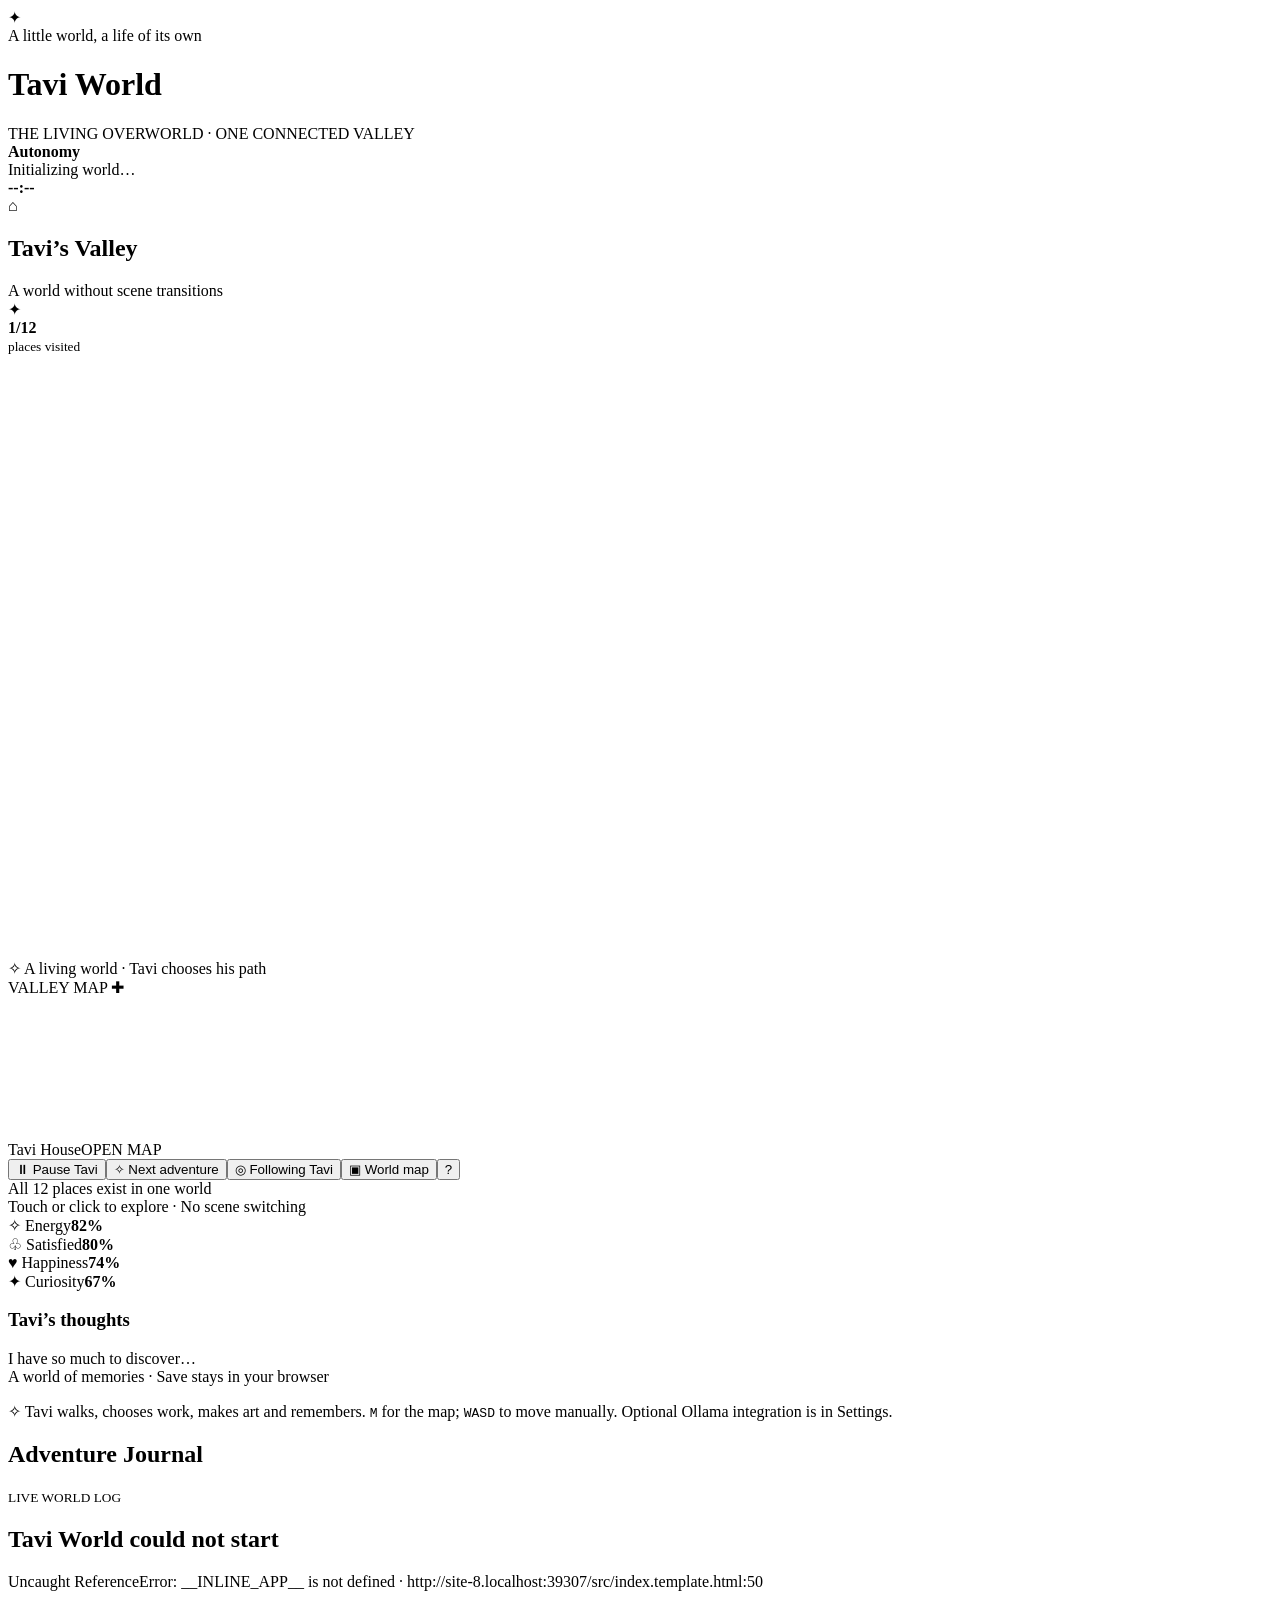
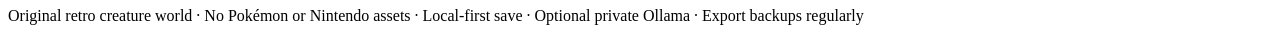
==== src/index.template.html @ 768fdfad "Add Tavi World continuous-overworld src/index.template.html" ====
<!doctype html>
<html lang="en"><head>
<meta charset="utf-8"><meta name="viewport" content="width=device-width, initial-scale=1, viewport-fit=cover">
<meta name="theme-color" content="#102c30"><meta name="description" content="Tavi World: an original, local-first autonomous pixel-art living overworld.">
<title>Tavi World — The Living Overworld</title>
<style>__INLINE_STYLES__</style>
</head><body>
<header>
  <div class="brand"><div class="brand-icon" aria-hidden="true">✦</div><div><div class="eyebrow">A little world, a life of its own</div><h1>Tavi <span>World</span></h1><div class="subtitle">THE LIVING OVERWORLD · ONE CONNECTED VALLEY</div></div></div>
  <div class="top-info"><div class="chip"><span class="dot"></span><span><strong>Autonomy</strong><br><span id="statusText">Initializing world…</span></span></div><div class="chip"><strong id="clock">--:--</strong></div></div>
</header>
<main class="page">
 <section>
  <div class="panel play-panel">
   <div class="game-top"><div class="region-row"><div class="region-marker" aria-hidden="true">⌂</div><div><h2 id="areaTitle">Tavi’s Valley</h2><div id="areaDesc">A world without scene transitions</div></div></div><div class="chip"><span>✦</span><div><strong id="exploredCount">1/12</strong><br><small>places visited</small></div></div></div>
   <div class="world-stage">
    <canvas id="game" class="game-canvas" width="960" height="600" aria-label="Continuous pixel art overworld, click or tap to explore"></canvas>
    <div class="location-badge">✧ A living world · Tavi chooses his path</div>
    <div class="mini-map" role="button" tabindex="0" title="Open full overworld map"><div class="mini-map-caption">VALLEY MAP <span>✚</span></div><canvas id="minimap" width="178" height="136" aria-label="Minimap"></canvas><div class="mini-map-caption" style="margin-top:4px;margin-bottom:0"><span id="miniLabel">Tavi House</span><span>OPEN MAP</span></div></div>
    <aside id="helpPanel" class="help-panel" hidden><h3>Explore the living valley</h3><p>Click or tap a landmark to suggest a visit. Tap open ground to guide Tavi along the paths.</p><p><kbd>W A S D</kbd> or <kbd>← ↑ → ↓</kbd> briefly take manual control. Tavi resumes thinking when you stop.</p><p><kbd>M</kbd> shows the full map. Use ◎ Follow to switch between a following camera and a draggable view.</p><p>Tavi has his own needs, growing interests, goals and memories. His choices continue while the game is open.</p></aside>
   </div>
   <div class="game-bottom"><div class="control-group"><button id="pause" title="Pause or resume Tavi's independent actions">⏸ Pause Tavi</button><button id="visitNext" title="Ask Tavi to choose another goal">✧ Next adventure</button><button id="follow" title="Follow Tavi or drag the world map">◎ Following Tavi</button><button id="mapButton">▣ World map</button><button id="help" class="secondary" title="Controls and help">?</button></div><div class="world-hint">All 12 places exist in one world<br>Touch or click to explore · No scene switching</div></div>
   <div class="meter-row">
    <div class="stat"><div class="stat-head"><span>✧ Energy</span><strong id="value-energy">82%</strong></div><div class="stat-track"><b id="meter-energy" style="width:82%"></b></div></div>
    <div class="stat"><div class="stat-head"><span>♧ Satisfied</span><strong id="value-hunger">80%</strong></div><div class="stat-track"><b id="meter-hunger" style="width:80%"></b></div></div>
    <div class="stat"><div class="stat-head"><span>♥ Happiness</span><strong id="value-happiness">74%</strong></div><div class="stat-track"><b id="meter-happiness" style="width:74%"></b></div></div>
    <div class="stat"><div class="stat-head"><span>✦ Curiosity</span><strong id="value-curiosity">67%</strong></div><div class="stat-track"><b id="meter-curiosity" style="width:67%"></b></div></div>
   </div>
  </div>
  <div class="panel living-card"><div><h3>Tavi’s thoughts</h3><div id="thought">I have so much to discover…</div><div id="welcome"></div><div class="small-note"><span id="journalCount">A world of memories</span> · Save stays in your browser</div></div></div>
  <p class="tip">✧ Tavi walks, chooses work, makes art and remembers. <kbd>M</kbd> for the map; <kbd>WASD</kbd> to move manually. Optional Ollama integration is in Settings.</p>
 </section>
 <aside class="panel side-panel"><div class="side-heading"><h2>Adventure Journal</h2><small>LIVE WORLD LOG</small></div><div id="tabs" class="tabs" role="tablist" aria-label="Tavi World sections"></div><section id="sidebarContent" aria-live="polite"></section></aside>
</main>
<div class="map-overlay" id="mapOverlay" hidden role="dialog" aria-modal="true" aria-label="The full overworld map"><div class="map-inner"><div class="map-head"><div><div class="eyebrow">One valley · 12 destinations</div><h2>The Living Overworld</h2></div><button id="closeMap">✕ Close</button></div><canvas id="bigMapCanvas" width="712" height="544" aria-label="Full connected Tavi World map"></canvas><div class="map-legend"><span><i class="home"></i> Village / landmarks</span><span><i class="forests"></i> Wild places</span><span><i class="shore"></i> Shoreline</span></div><p class="map-hint">Tap near a landmark to suggest Tavi visit it. This does not load another scene; he'll find his way across the overworld.</p></div></div>
<div id="toast" role="status" aria-live="polite"></div>
<div id="startupSplash"><div class="loading-star">✦</div><h2>Growing Tavi’s world…</h2><p>Preparing the connected valley, Tavi’s memories, and his next adventure.</p></div>
<footer>Original retro creature world · No Pokémon or Nintendo assets · Local-first save · Optional private Ollama · Export backups regularly</footer>
<script>window.TaviSprite={image:new Image()};window.TaviSprite.image.src='__SPRITE_DATA__';</script>
<script>
window.addEventListener('error',function(e){
 if(document.documentElement.dataset.taviReady==='1')return;
 const splash=document.getElementById('startupSplash');
 if(splash){splash.hidden=false;splash.innerHTML='';const h=document.createElement('h2');h.textContent='Tavi World could not start';const p=document.createElement('p');p.textContent=(e&&e.message||'An unknown loading problem occurred')+' · '+(e&&e.filename||'inline script')+':'+(e&&e.lineno||'?');splash.append(h,p);}
});
window.addEventListener('unhandledrejection',function(e){if(document.documentElement.dataset.taviReady==='1')return;const splash=document.getElementById('startupSplash');if(splash){splash.hidden=false;splash.textContent='A startup error occurred: '+String(e.reason?.message||e.reason)}});
</script>
<script>__INLINE_WORLD__</script>
<script>__INLINE_VISUALS__</script>
<script>__INLINE_APP__</script>
</body></html>
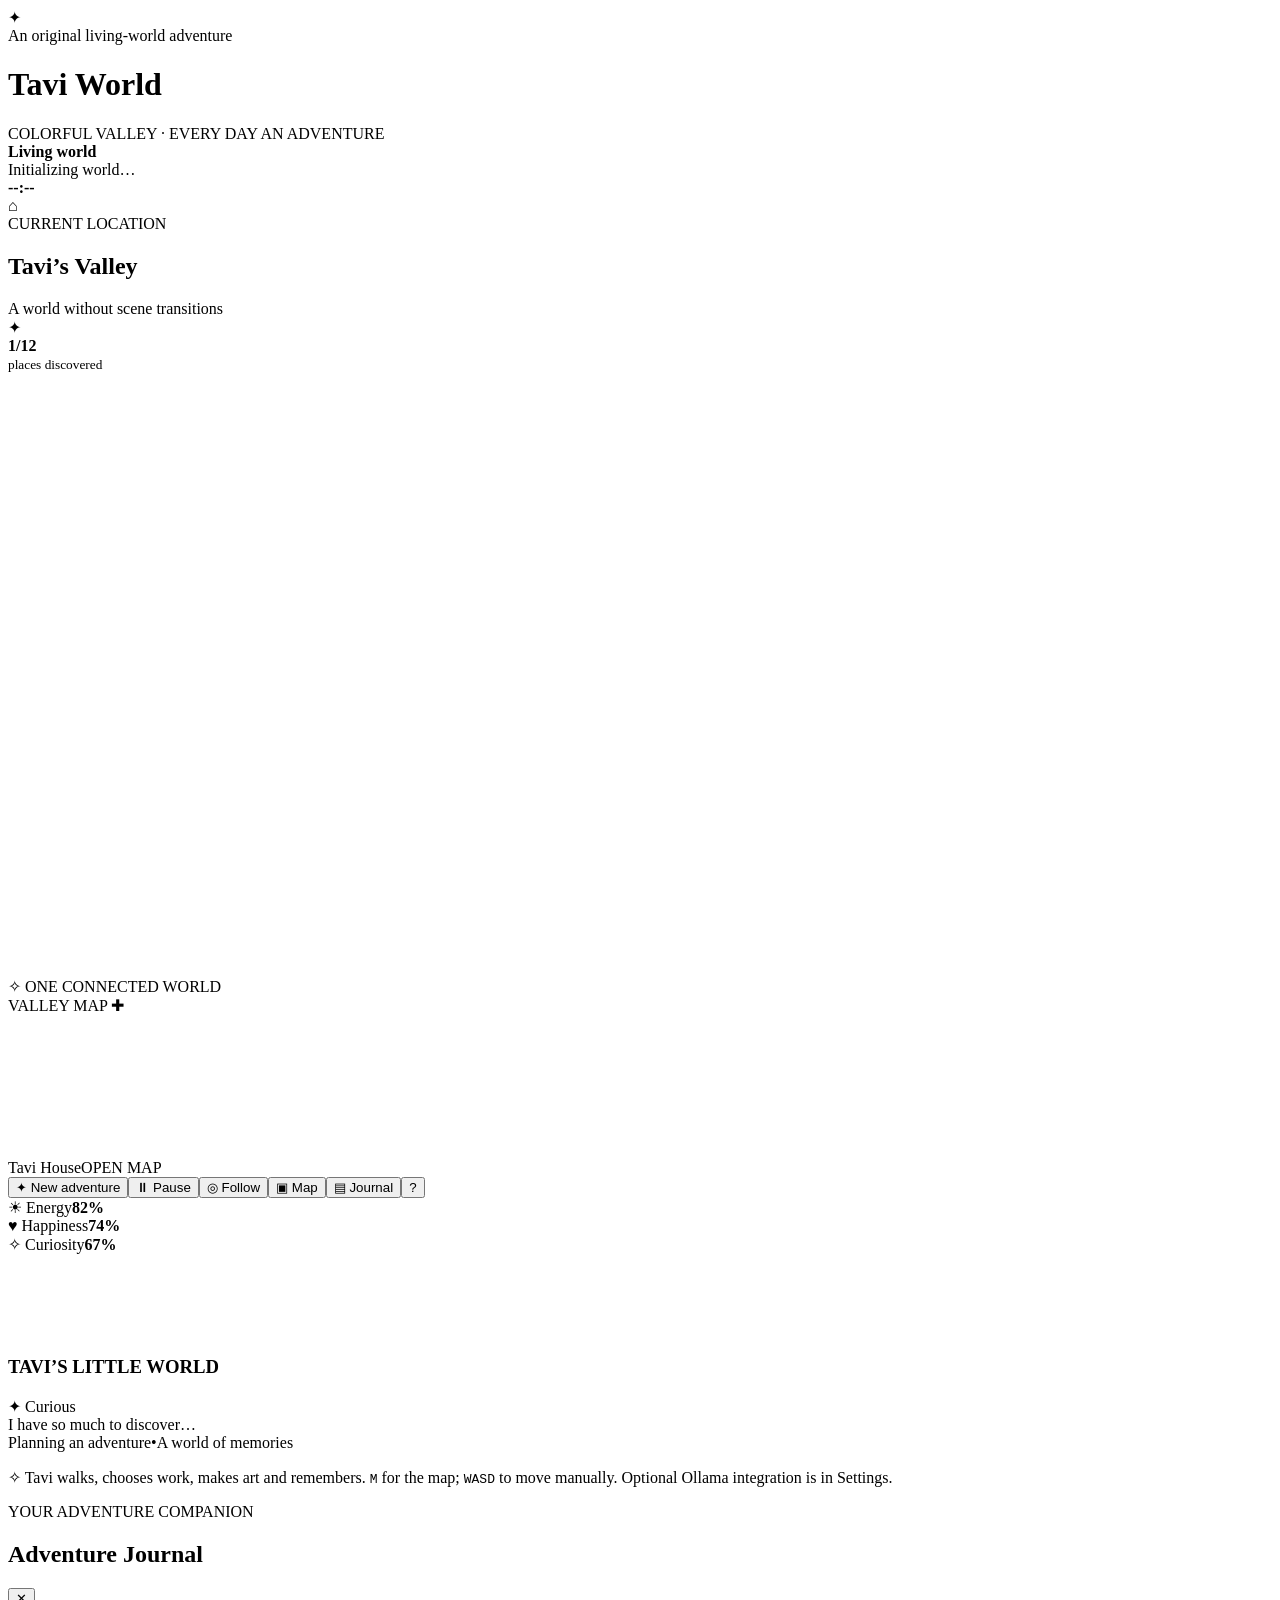
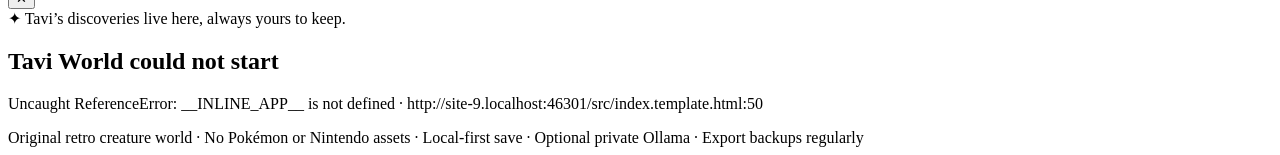
==== commit a9c8c564: "Refresh Colorful Valley UI / palette: src/index.template.html" ====
--- a/src/index.template.html
+++ b/src/index.template.html
@@ -1,37 +1,37 @@
 <!doctype html>
 <html lang="en"><head>
 <meta charset="utf-8"><meta name="viewport" content="width=device-width, initial-scale=1, viewport-fit=cover">
-<meta name="theme-color" content="#102c30"><meta name="description" content="Tavi World: an original, local-first autonomous pixel-art living overworld.">
-<title>Tavi World — The Living Overworld</title>
+<meta name="theme-color" content="#122f42"><meta name="description" content="Tavi World: an original, local-first autonomous pixel-art living overworld.">
+<title>Tavi World — Colorful Valley</title>
 <style>__INLINE_STYLES__</style>
 </head><body>
 <header>
-  <div class="brand"><div class="brand-icon" aria-hidden="true">✦</div><div><div class="eyebrow">A little world, a life of its own</div><h1>Tavi <span>World</span></h1><div class="subtitle">THE LIVING OVERWORLD · ONE CONNECTED VALLEY</div></div></div>
-  <div class="top-info"><div class="chip"><span class="dot"></span><span><strong>Autonomy</strong><br><span id="statusText">Initializing world…</span></span></div><div class="chip"><strong id="clock">--:--</strong></div></div>
+  <div class="brand"><div class="brand-icon" aria-hidden="true">✦</div><div><div class="eyebrow">An original living-world adventure</div><h1>Tavi <span>World</span></h1><div class="subtitle">COLORFUL VALLEY · EVERY DAY AN ADVENTURE</div></div></div>
+  <div class="top-info"><div class="chip chip-status"><span class="dot"></span><span><strong>Living world</strong><br><span id="statusText">Initializing world…</span></span></div><div class="chip"><strong id="clock">--:--</strong></div></div>
 </header>
 <main class="page">
  <section>
   <div class="panel play-panel">
-   <div class="game-top"><div class="region-row"><div class="region-marker" aria-hidden="true">⌂</div><div><h2 id="areaTitle">Tavi’s Valley</h2><div id="areaDesc">A world without scene transitions</div></div></div><div class="chip"><span>✦</span><div><strong id="exploredCount">1/12</strong><br><small>places visited</small></div></div></div>
+   <div class="game-top"><div class="region-row"><div class="region-marker" aria-hidden="true">⌂</div><div><div class="location-overline">CURRENT LOCATION</div><h2 id="areaTitle">Tavi’s Valley</h2><div id="areaDesc">A world without scene transitions</div></div></div><div class="chip visited-chip"><span>✦</span><div><strong id="exploredCount">1/12</strong><br><small>places discovered</small></div></div></div>
    <div class="world-stage">
     <canvas id="game" class="game-canvas" width="960" height="600" aria-label="Continuous pixel art overworld, click or tap to explore"></canvas>
-    <div class="location-badge">✧ A living world · Tavi chooses his path</div>
+    <div class="location-badge">✧ ONE CONNECTED WORLD</div>
     <div class="mini-map" role="button" tabindex="0" title="Open full overworld map"><div class="mini-map-caption">VALLEY MAP <span>✚</span></div><canvas id="minimap" width="178" height="136" aria-label="Minimap"></canvas><div class="mini-map-caption" style="margin-top:4px;margin-bottom:0"><span id="miniLabel">Tavi House</span><span>OPEN MAP</span></div></div>
-    <aside id="helpPanel" class="help-panel" hidden><h3>Explore the living valley</h3><p>Click or tap a landmark to suggest a visit. Tap open ground to guide Tavi along the paths.</p><p><kbd>W A S D</kbd> or <kbd>← ↑ → ↓</kbd> briefly take manual control. Tavi resumes thinking when you stop.</p><p><kbd>M</kbd> shows the full map. Use ◎ Follow to switch between a following camera and a draggable view.</p><p>Tavi has his own needs, growing interests, goals and memories. His choices continue while the game is open.</p></aside>
+    <aside id="helpPanel" class="help-panel" hidden><h3>Explore the living valley</h3><p>Click or tap a landmark to suggest a visit. Tap open ground to guide Tavi along the paths.</p><p><kbd>W A S D</kbd> or <kbd>← ↑ → ↓</kbd> briefly take manual control. Tavi resumes thinking when you stop.</p><p><kbd>M</kbd> shows the full map. Use ◎ Follow to switch between a following camera and a draggable view.</p><p>Tavi rests when tired, follows his curiosity, forms memories and makes art. He can enjoy meals, but he doesn’t need food to survive.</p><p>Open the Journal for goals, questions, memories, settings and save backups.</p></aside>
    </div>
-   <div class="game-bottom"><div class="control-group"><button id="pause" title="Pause or resume Tavi's independent actions">⏸ Pause Tavi</button><button id="visitNext" title="Ask Tavi to choose another goal">✧ Next adventure</button><button id="follow" title="Follow Tavi or drag the world map">◎ Following Tavi</button><button id="mapButton">▣ World map</button><button id="help" class="secondary" title="Controls and help">?</button></div><div class="world-hint">All 12 places exist in one world<br>Touch or click to explore · No scene switching</div></div>
+   <div class="game-bottom"><div class="control-group"><button id="visitNext" class="primary-action" title="Ask Tavi to choose another independent adventure">✦ New adventure</button><button id="pause" title="Pause or resume Tavi’s independent actions">⏸ Pause</button><button id="follow" title="Follow Tavi or drag to explore">◎ Follow</button><button id="mapButton" title="View the full connected valley">▣ Map</button><button id="journalToggle" class="journal-toggle" aria-controls="journalPanel" aria-expanded="true" title="Show or hide the adventure journal">▤ Journal</button><button id="help" class="icon-button secondary" title="How to play" aria-label="How to play">?</button></div></div>
    <div class="meter-row">
-    <div class="stat"><div class="stat-head"><span>✧ Energy</span><strong id="value-energy">82%</strong></div><div class="stat-track"><b id="meter-energy" style="width:82%"></b></div></div>
-    <div class="stat"><div class="stat-head"><span>♧ Satisfied</span><strong id="value-hunger">80%</strong></div><div class="stat-track"><b id="meter-hunger" style="width:80%"></b></div></div>
-    <div class="stat"><div class="stat-head"><span>♥ Happiness</span><strong id="value-happiness">74%</strong></div><div class="stat-track"><b id="meter-happiness" style="width:74%"></b></div></div>
-    <div class="stat"><div class="stat-head"><span>✦ Curiosity</span><strong id="value-curiosity">67%</strong></div><div class="stat-track"><b id="meter-curiosity" style="width:67%"></b></div></div>
+    <div class="stat"><div class="stat-head"><span><span class="stat-glyph">☀</span> Energy</span><strong id="value-energy">82%</strong></div><div class="stat-track"><b id="meter-energy" style="width:82%"></b></div></div>
+    <div class="stat"><div class="stat-head"><span><span class="stat-glyph">♥</span> Happiness</span><strong id="value-happiness">74%</strong></div><div class="stat-track"><b id="meter-happiness" style="width:74%"></b></div></div>
+    <div class="stat"><div class="stat-head"><span><span class="stat-glyph">✧</span> Curiosity</span><strong id="value-curiosity">67%</strong></div><div class="stat-track"><b id="meter-curiosity" style="width:67%"></b></div></div>
    </div>
   </div>
-  <div class="panel living-card"><div><h3>Tavi’s thoughts</h3><div id="thought">I have so much to discover…</div><div id="welcome"></div><div class="small-note"><span id="journalCount">A world of memories</span> · Save stays in your browser</div></div></div>
+  <div class="panel living-card"><div class="portrait-wrap"><canvas id="taviPortrait" width="80" height="80" role="img" aria-label="Portrait of Tavi"></canvas></div><div class="thought-content"><div class="thought-header"><h3>TAVI’S LITTLE WORLD</h3><span id="moodLabel" class="mood-pill">✦ Curious</span></div><div id="thought">I have so much to discover…</div><div class="thought-meta"><span id="activeIntent">Planning an adventure</span><span class="meta-dot">•</span><span id="journalCount">A world of memories</span></div><div id="welcome"></div></div></div>
   <p class="tip">✧ Tavi walks, chooses work, makes art and remembers. <kbd>M</kbd> for the map; <kbd>WASD</kbd> to move manually. Optional Ollama integration is in Settings.</p>
  </section>
- <aside class="panel side-panel"><div class="side-heading"><h2>Adventure Journal</h2><small>LIVE WORLD LOG</small></div><div id="tabs" class="tabs" role="tablist" aria-label="Tavi World sections"></div><section id="sidebarContent" aria-live="polite"></section></aside>
+ <aside class="panel side-panel" id="journalPanel" aria-label="Adventure journal"><div class="side-heading"><div><div class="eyebrow">YOUR ADVENTURE COMPANION</div><h2>Adventure Journal</h2></div><button id="closeJournal" class="icon-button secondary" title="Close journal" aria-label="Close journal">✕</button></div><div id="journalGroups" class="journal-groups" role="tablist" aria-label="Journal category"></div><div id="tabs" class="tabs" role="tablist" aria-label="Journal pages"></div><section id="sidebarContent" aria-live="polite"></section><div class="journal-footer">✦ Tavi’s discoveries live here, always yours to keep.</div></aside>
 </main>
+<div id="drawerScrim" hidden aria-hidden="true"></div>
 <div class="map-overlay" id="mapOverlay" hidden role="dialog" aria-modal="true" aria-label="The full overworld map"><div class="map-inner"><div class="map-head"><div><div class="eyebrow">One valley · 12 destinations</div><h2>The Living Overworld</h2></div><button id="closeMap">✕ Close</button></div><canvas id="bigMapCanvas" width="712" height="544" aria-label="Full connected Tavi World map"></canvas><div class="map-legend"><span><i class="home"></i> Village / landmarks</span><span><i class="forests"></i> Wild places</span><span><i class="shore"></i> Shoreline</span></div><p class="map-hint">Tap near a landmark to suggest Tavi visit it. This does not load another scene; he'll find his way across the overworld.</p></div></div>
 <div id="toast" role="status" aria-live="polite"></div>
 <div id="startupSplash"><div class="loading-star">✦</div><h2>Growing Tavi’s world…</h2><p>Preparing the connected valley, Tavi’s memories, and his next adventure.</p></div>
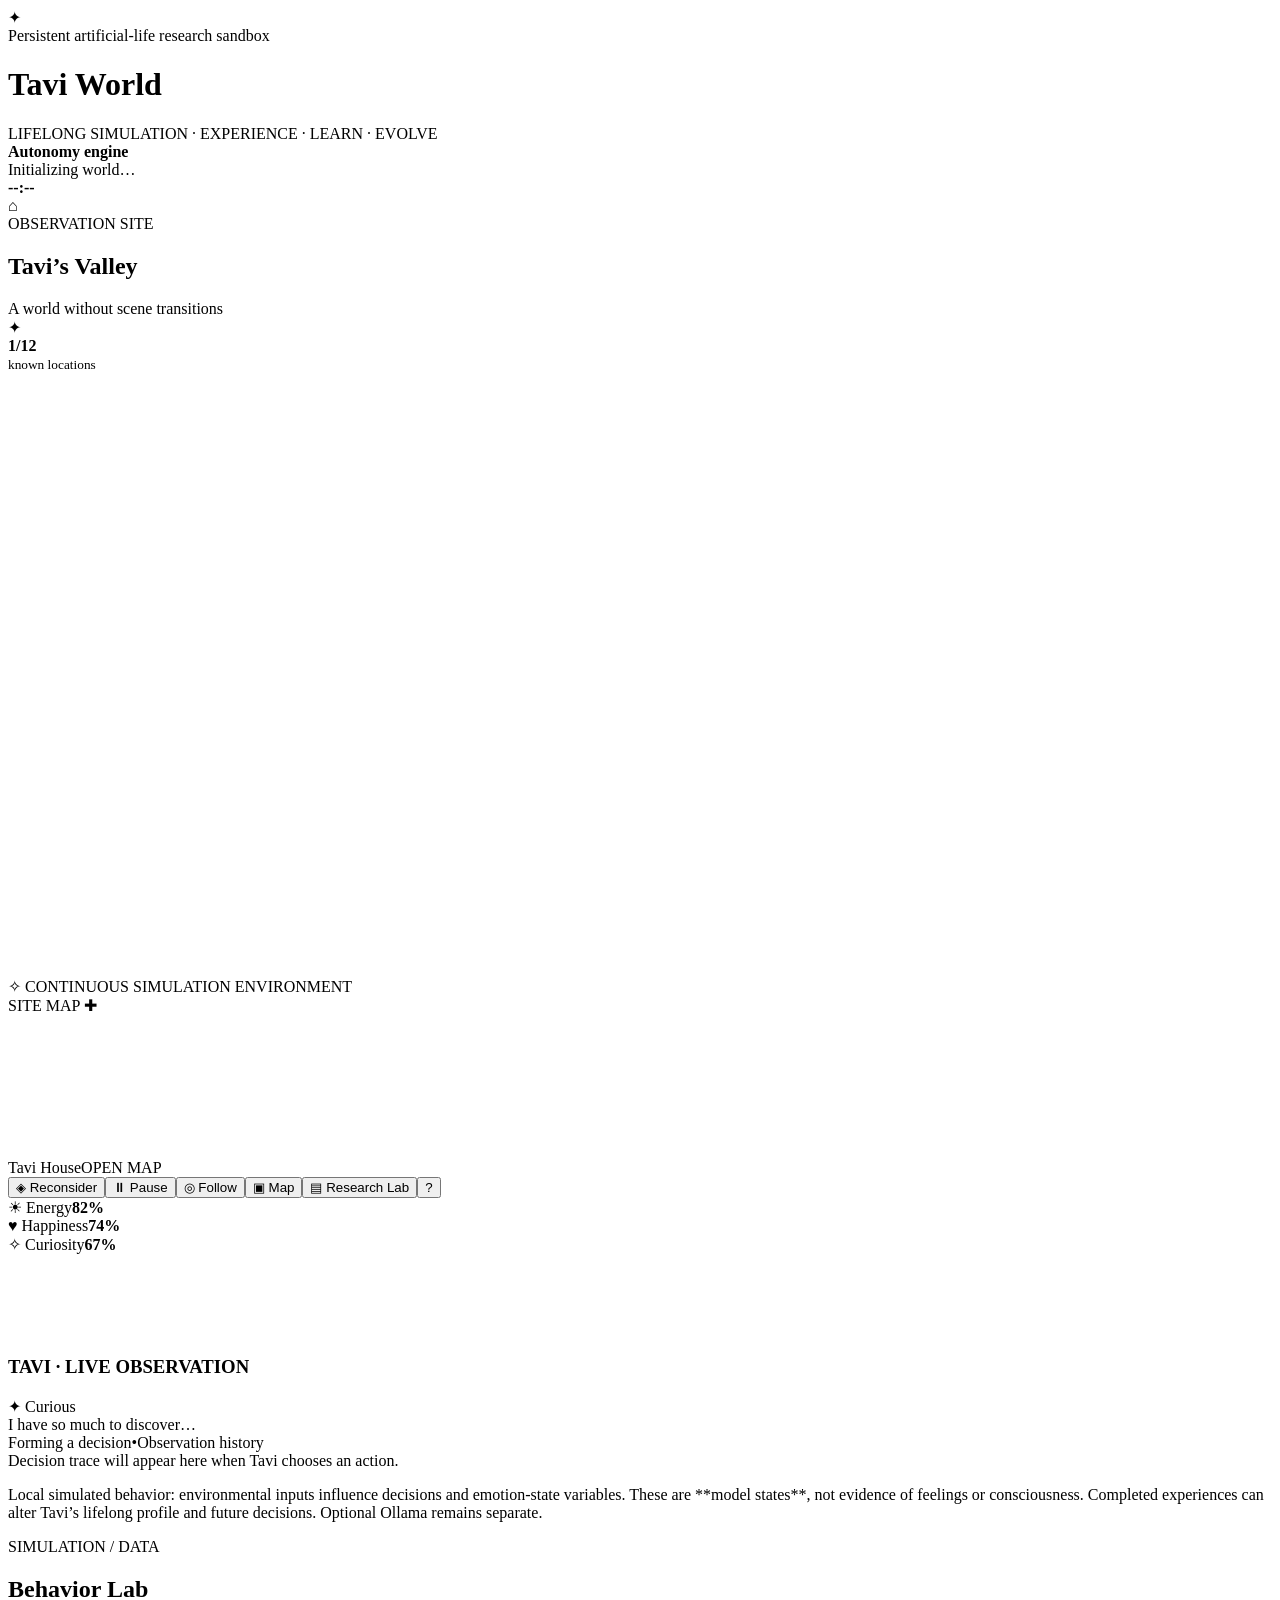
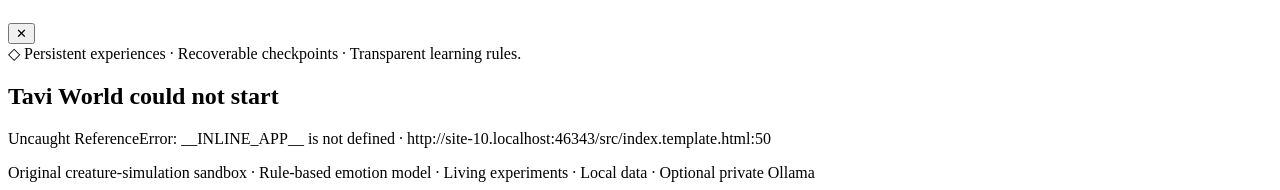
==== commit 2fdc12f2: "Introduce lifelong Tavi learning sandbox: src/index.template.html" ====
--- a/src/index.template.html
+++ b/src/index.template.html
@@ -1,41 +1,41 @@
 <!doctype html>
 <html lang="en"><head>
 <meta charset="utf-8"><meta name="viewport" content="width=device-width, initial-scale=1, viewport-fit=cover">
-<meta name="theme-color" content="#122f42"><meta name="description" content="Tavi World: an original, local-first autonomous pixel-art living overworld.">
-<title>Tavi World — Colorful Valley</title>
+<meta name="theme-color" content="#122f42"><meta name="description" content="Tavi World: a local-first autonomous creature simulation and experimental observation sandbox.">
+<title>Tavi World — Living Learning Sandbox</title>
 <style>__INLINE_STYLES__</style>
 </head><body>
 <header>
-  <div class="brand"><div class="brand-icon" aria-hidden="true">✦</div><div><div class="eyebrow">An original living-world adventure</div><h1>Tavi <span>World</span></h1><div class="subtitle">COLORFUL VALLEY · EVERY DAY AN ADVENTURE</div></div></div>
-  <div class="top-info"><div class="chip chip-status"><span class="dot"></span><span><strong>Living world</strong><br><span id="statusText">Initializing world…</span></span></div><div class="chip"><strong id="clock">--:--</strong></div></div>
+  <div class="brand"><div class="brand-icon" aria-hidden="true">✦</div><div><div class="eyebrow">Persistent artificial-life research sandbox</div><h1>Tavi <span>World</span></h1><div class="subtitle">LIFELONG SIMULATION · EXPERIENCE · LEARN · EVOLVE</div></div></div>
+  <div class="top-info"><div class="chip chip-status"><span class="dot"></span><span><strong>Autonomy engine</strong><br><span id="statusText">Initializing world…</span></span></div><div class="chip"><strong id="clock">--:--</strong></div></div>
 </header>
 <main class="page">
  <section>
   <div class="panel play-panel">
-   <div class="game-top"><div class="region-row"><div class="region-marker" aria-hidden="true">⌂</div><div><div class="location-overline">CURRENT LOCATION</div><h2 id="areaTitle">Tavi’s Valley</h2><div id="areaDesc">A world without scene transitions</div></div></div><div class="chip visited-chip"><span>✦</span><div><strong id="exploredCount">1/12</strong><br><small>places discovered</small></div></div></div>
+   <div class="game-top"><div class="region-row"><div class="region-marker" aria-hidden="true">⌂</div><div><div class="location-overline">OBSERVATION SITE</div><h2 id="areaTitle">Tavi’s Valley</h2><div id="areaDesc">A world without scene transitions</div></div></div><div class="chip visited-chip"><span>✦</span><div><strong id="exploredCount">1/12</strong><br><small>known locations</small></div></div></div>
    <div class="world-stage">
     <canvas id="game" class="game-canvas" width="960" height="600" aria-label="Continuous pixel art overworld, click or tap to explore"></canvas>
-    <div class="location-badge">✧ ONE CONNECTED WORLD</div>
-    <div class="mini-map" role="button" tabindex="0" title="Open full overworld map"><div class="mini-map-caption">VALLEY MAP <span>✚</span></div><canvas id="minimap" width="178" height="136" aria-label="Minimap"></canvas><div class="mini-map-caption" style="margin-top:4px;margin-bottom:0"><span id="miniLabel">Tavi House</span><span>OPEN MAP</span></div></div>
-    <aside id="helpPanel" class="help-panel" hidden><h3>Explore the living valley</h3><p>Click or tap a landmark to suggest a visit. Tap open ground to guide Tavi along the paths.</p><p><kbd>W A S D</kbd> or <kbd>← ↑ → ↓</kbd> briefly take manual control. Tavi resumes thinking when you stop.</p><p><kbd>M</kbd> shows the full map. Use ◎ Follow to switch between a following camera and a draggable view.</p><p>Tavi rests when tired, follows his curiosity, forms memories and makes art. He can enjoy meals, but he doesn’t need food to survive.</p><p>Open the Journal for goals, questions, memories, settings and save backups.</p></aside>
+    <div class="location-badge">✧ CONTINUOUS SIMULATION ENVIRONMENT</div>
+    <div class="mini-map" role="button" tabindex="0" title="Open full overworld map"><div class="mini-map-caption">SITE MAP <span>✚</span></div><canvas id="minimap" width="178" height="136" aria-label="Minimap"></canvas><div class="mini-map-caption" style="margin-top:4px;margin-bottom:0"><span id="miniLabel">Tavi House</span><span>OPEN MAP</span></div></div>
+    <aside id="helpPanel" class="help-panel" hidden><h3>Explore the living valley</h3><p>The map is Tavi’s continuous simulation environment. Observe his independent movements or suggest a location for a controlled trial.</p><p><kbd>W A S D</kbd> or <kbd>← ↑ → ↓</kbd> can reposition Tavi between observations. Tavi resumes independent action when you stop.</p><p><kbd>M</kbd> shows the full map. Use ◎ Follow to switch between a following camera and a draggable view.</p><p>Tavi rests when tired, follows his curiosity, forms memories and makes art. He may enjoy food, but has no survival hunger mechanic.</p><p>Use the Research Lab to change conditions, inspect logged decisions and compare trials. Tavi retains what he learns when you keep each experience.</p></aside>
    </div>
-   <div class="game-bottom"><div class="control-group"><button id="visitNext" class="primary-action" title="Ask Tavi to choose another independent adventure">✦ New adventure</button><button id="pause" title="Pause or resume Tavi’s independent actions">⏸ Pause</button><button id="follow" title="Follow Tavi or drag to explore">◎ Follow</button><button id="mapButton" title="View the full connected valley">▣ Map</button><button id="journalToggle" class="journal-toggle" aria-controls="journalPanel" aria-expanded="true" title="Show or hide the adventure journal">▤ Journal</button><button id="help" class="icon-button secondary" title="How to play" aria-label="How to play">?</button></div></div>
+   <div class="game-bottom"><div class="control-group"><button id="visitNext" class="primary-action" title="Ask Tavi to reconsider his next action">◈ Reconsider</button><button id="pause" title="Pause or resume Tavi’s independent actions">⏸ Pause</button><button id="follow" title="Follow Tavi or drag to explore">◎ Follow</button><button id="mapButton" title="View the full connected valley">▣ Map</button><button id="journalToggle" class="journal-toggle" aria-controls="journalPanel" aria-expanded="true" title="Show or hide simulation laboratory">▤ Research Lab</button><button id="help" class="icon-button secondary" title="Simulation guide" aria-label="Simulation guide">?</button></div></div>
    <div class="meter-row">
     <div class="stat"><div class="stat-head"><span><span class="stat-glyph">☀</span> Energy</span><strong id="value-energy">82%</strong></div><div class="stat-track"><b id="meter-energy" style="width:82%"></b></div></div>
     <div class="stat"><div class="stat-head"><span><span class="stat-glyph">♥</span> Happiness</span><strong id="value-happiness">74%</strong></div><div class="stat-track"><b id="meter-happiness" style="width:74%"></b></div></div>
     <div class="stat"><div class="stat-head"><span><span class="stat-glyph">✧</span> Curiosity</span><strong id="value-curiosity">67%</strong></div><div class="stat-track"><b id="meter-curiosity" style="width:67%"></b></div></div>
    </div>
   </div>
-  <div class="panel living-card"><div class="portrait-wrap"><canvas id="taviPortrait" width="80" height="80" role="img" aria-label="Portrait of Tavi"></canvas></div><div class="thought-content"><div class="thought-header"><h3>TAVI’S LITTLE WORLD</h3><span id="moodLabel" class="mood-pill">✦ Curious</span></div><div id="thought">I have so much to discover…</div><div class="thought-meta"><span id="activeIntent">Planning an adventure</span><span class="meta-dot">•</span><span id="journalCount">A world of memories</span></div><div id="welcome"></div></div></div>
-  <p class="tip">✧ Tavi walks, chooses work, makes art and remembers. <kbd>M</kbd> for the map; <kbd>WASD</kbd> to move manually. Optional Ollama integration is in Settings.</p>
+  <div class="panel living-card"><div class="portrait-wrap"><canvas id="taviPortrait" width="80" height="80" role="img" aria-label="Portrait of Tavi"></canvas></div><div class="thought-content"><div class="thought-header"><h3>TAVI · LIVE OBSERVATION</h3><span id="moodLabel" class="mood-pill">✦ Curious</span></div><div id="thought">I have so much to discover…</div><div class="thought-meta"><span id="activeIntent">Forming a decision</span><span class="meta-dot">•</span><span id="journalCount">Observation history</span></div><div id="welcome"></div><div class="study-reason" id="labReason">Decision trace will appear here when Tavi chooses an action.</div></div></div>
+  <p class="tip">Local simulated behavior: environmental inputs influence decisions and emotion-state variables. These are **model states**, not evidence of feelings or consciousness. Completed experiences can alter Tavi’s lifelong profile and future decisions. Optional Ollama remains separate.</p>
  </section>
- <aside class="panel side-panel" id="journalPanel" aria-label="Adventure journal"><div class="side-heading"><div><div class="eyebrow">YOUR ADVENTURE COMPANION</div><h2>Adventure Journal</h2></div><button id="closeJournal" class="icon-button secondary" title="Close journal" aria-label="Close journal">✕</button></div><div id="journalGroups" class="journal-groups" role="tablist" aria-label="Journal category"></div><div id="tabs" class="tabs" role="tablist" aria-label="Journal pages"></div><section id="sidebarContent" aria-live="polite"></section><div class="journal-footer">✦ Tavi’s discoveries live here, always yours to keep.</div></aside>
+ <aside class="panel side-panel" id="journalPanel" aria-label="Research laboratory"><div class="side-heading"><div><div class="eyebrow">SIMULATION / DATA</div><h2>Behavior Lab</h2></div><button id="closeJournal" class="icon-button secondary" title="Close laboratory" aria-label="Close laboratory">✕</button></div><div id="journalGroups" class="journal-groups" role="tablist" aria-label="Research category"></div><div id="tabs" class="tabs" role="tablist" aria-label="Lab pages"></div><section id="sidebarContent" aria-live="polite"></section><div class="journal-footer">◇ Persistent experiences · Recoverable checkpoints · Transparent learning rules.</div></aside>
 </main>
 <div id="drawerScrim" hidden aria-hidden="true"></div>
-<div class="map-overlay" id="mapOverlay" hidden role="dialog" aria-modal="true" aria-label="The full overworld map"><div class="map-inner"><div class="map-head"><div><div class="eyebrow">One valley · 12 destinations</div><h2>The Living Overworld</h2></div><button id="closeMap">✕ Close</button></div><canvas id="bigMapCanvas" width="712" height="544" aria-label="Full connected Tavi World map"></canvas><div class="map-legend"><span><i class="home"></i> Village / landmarks</span><span><i class="forests"></i> Wild places</span><span><i class="shore"></i> Shoreline</span></div><p class="map-hint">Tap near a landmark to suggest Tavi visit it. This does not load another scene; he'll find his way across the overworld.</p></div></div>
+<div class="map-overlay" id="mapOverlay" hidden role="dialog" aria-modal="true" aria-label="Observation environment map"><div class="map-inner"><div class="map-head"><div><div class="eyebrow">One continuous simulation · 12 locations</div><h2>Observation Environment</h2></div><button id="closeMap">✕ Close</button></div><canvas id="bigMapCanvas" width="712" height="544" aria-label="Full connected Tavi World map"></canvas><div class="map-legend"><span><i class="home"></i> Village / landmarks</span><span><i class="forests"></i> Wild places</span><span><i class="shore"></i> Shoreline</span></div><p class="map-hint">Choose a landmark to suggest an environmental interaction. Tavi uses the same continuous world and navigation system.</p></div></div>
 <div id="toast" role="status" aria-live="polite"></div>
-<div id="startupSplash"><div class="loading-star">✦</div><h2>Growing Tavi’s world…</h2><p>Preparing the connected valley, Tavi’s memories, and his next adventure.</p></div>
-<footer>Original retro creature world · No Pokémon or Nintendo assets · Local-first save · Optional private Ollama · Export backups regularly</footer>
+<div id="startupSplash"><div class="loading-star">✦</div><h2>Starting Tavi simulation…</h2><p>Preparing the environment, persistent state, and observation instruments.</p></div>
+<footer>Original creature-simulation sandbox · Rule-based emotion model · Living experiments · Local data · Optional private Ollama</footer>
 <script>window.TaviSprite={image:new Image()};window.TaviSprite.image.src='__SPRITE_DATA__';</script>
 <script>
 window.addEventListener('error',function(e){
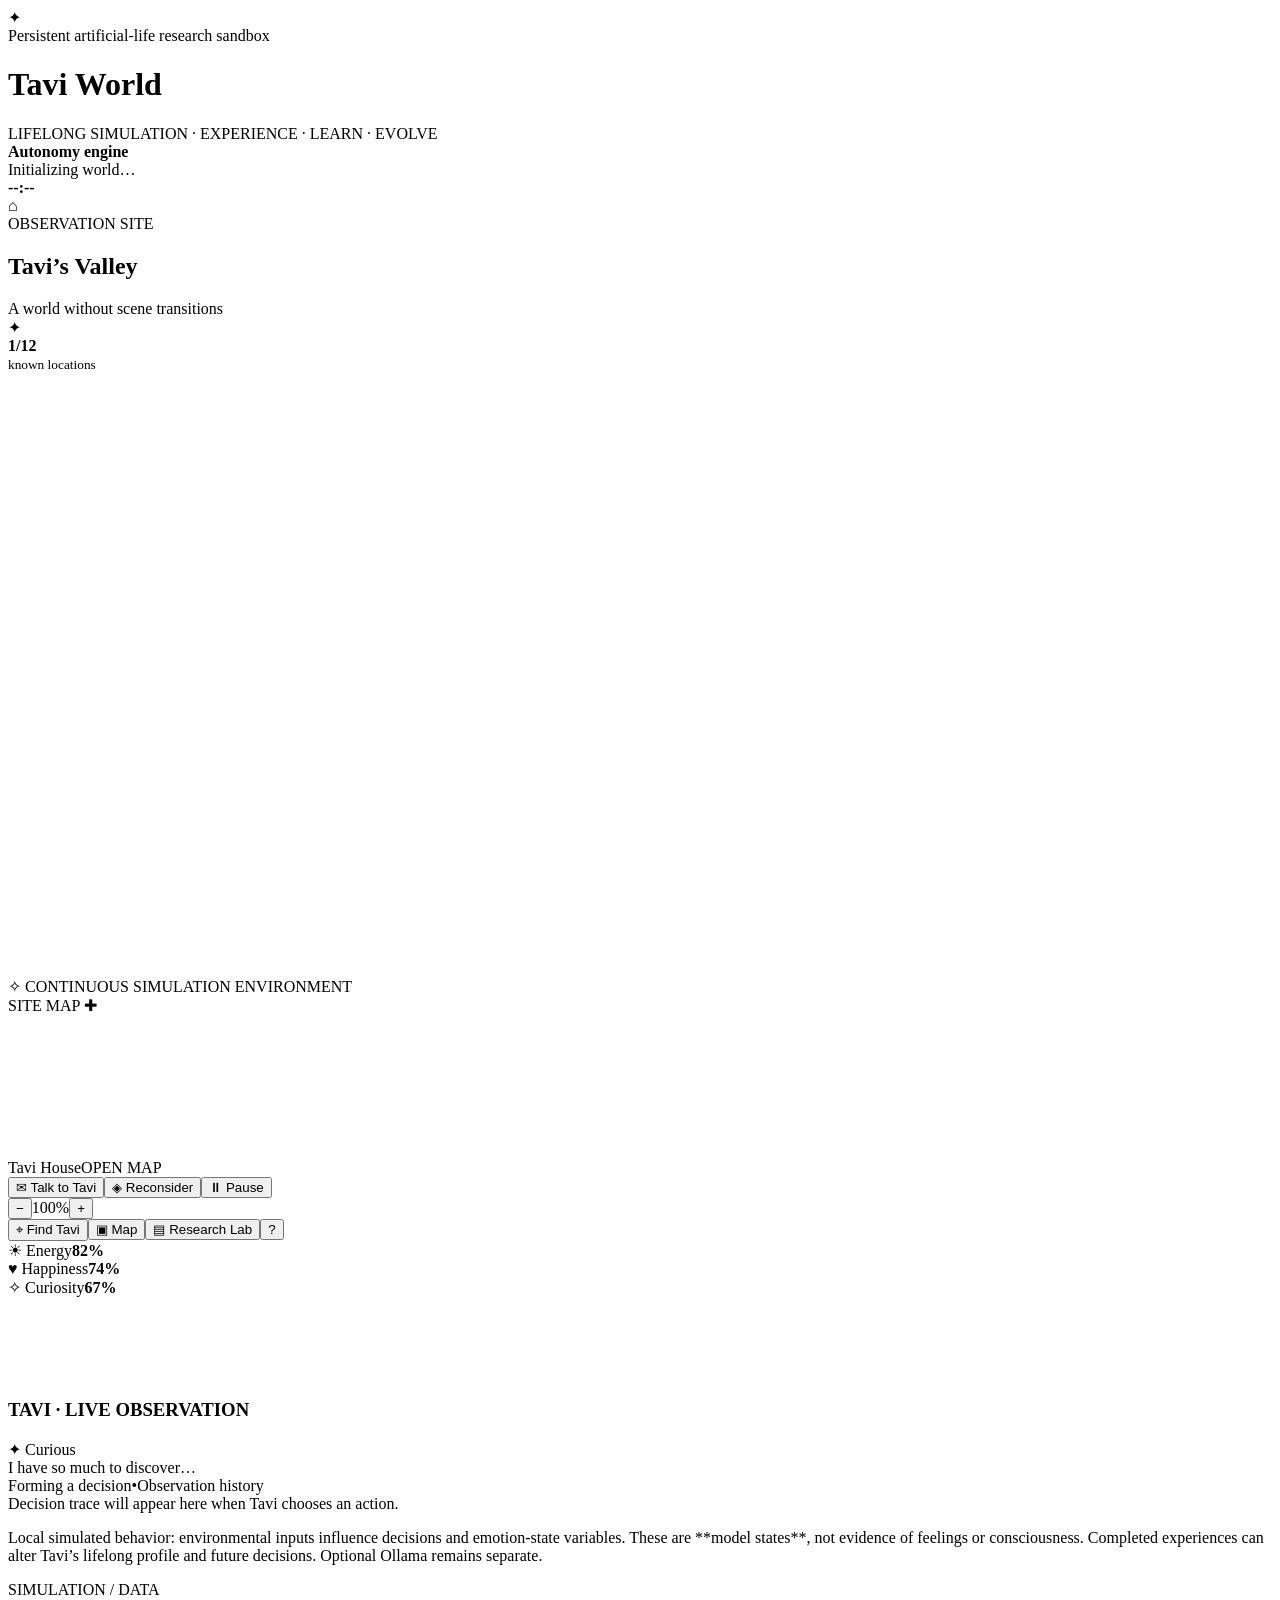
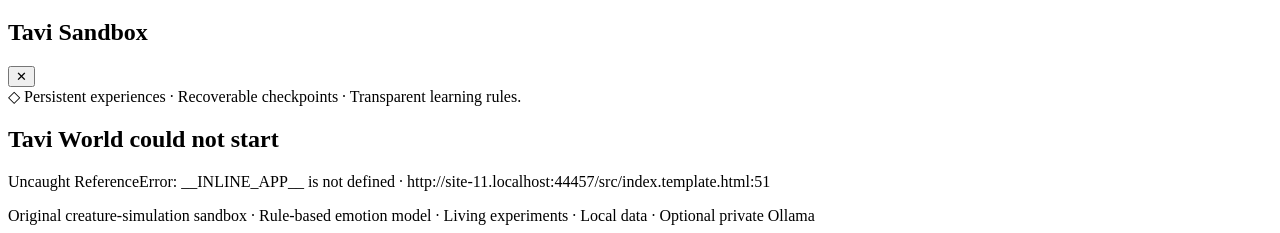
==== commit 7d1448ab: "Add independent map camera and Connect tab UI" ====
--- a/src/index.template.html
+++ b/src/index.template.html
@@ -2,7 +2,7 @@
 <html lang="en"><head>
 <meta charset="utf-8"><meta name="viewport" content="width=device-width, initial-scale=1, viewport-fit=cover">
 <meta name="theme-color" content="#122f42"><meta name="description" content="Tavi World: a local-first autonomous creature simulation and experimental observation sandbox.">
-<title>Tavi World — Living Learning Sandbox</title>
+<title>Tavi World — Open Observation Sandbox</title>
 <style>__INLINE_STYLES__</style>
 </head><body>
 <header>
@@ -17,9 +17,9 @@
     <canvas id="game" class="game-canvas" width="960" height="600" aria-label="Continuous pixel art overworld, click or tap to explore"></canvas>
     <div class="location-badge">✧ CONTINUOUS SIMULATION ENVIRONMENT</div>
     <div class="mini-map" role="button" tabindex="0" title="Open full overworld map"><div class="mini-map-caption">SITE MAP <span>✚</span></div><canvas id="minimap" width="178" height="136" aria-label="Minimap"></canvas><div class="mini-map-caption" style="margin-top:4px;margin-bottom:0"><span id="miniLabel">Tavi House</span><span>OPEN MAP</span></div></div>
-    <aside id="helpPanel" class="help-panel" hidden><h3>Explore the living valley</h3><p>The map is Tavi’s continuous simulation environment. Observe his independent movements or suggest a location for a controlled trial.</p><p><kbd>W A S D</kbd> or <kbd>← ↑ → ↓</kbd> can reposition Tavi between observations. Tavi resumes independent action when you stop.</p><p><kbd>M</kbd> shows the full map. Use ◎ Follow to switch between a following camera and a draggable view.</p><p>Tavi rests when tired, follows his curiosity, forms memories and makes art. He may enjoy food, but has no survival hunger mechanic.</p><p>Use the Research Lab to change conditions, inspect logged decisions and compare trials. Tavi retains what he learns when you keep each experience.</p></aside>
+    <aside id="helpPanel" class="help-panel" hidden><h3>Explore the living valley</h3><p>The map is Tavi’s continuous simulation environment. Observe his independent movements or suggest a location for a controlled trial.</p><p><kbd>W A S D</kbd> or <kbd>← ↑ → ↓</kbd> can reposition Tavi between observations. Tavi resumes independent action when you stop.</p><p><kbd>M</kbd> shows the full map. Drag to pan without moving Tavi. Use +/− or the mouse wheel to zoom, pinch on touchscreens, and ⌖ Find Tavi to center on him. The camera never follows Tavi automatically.</p><p>Tavi rests when tired, follows his curiosity, forms memories and makes art. He may enjoy food, but has no survival hunger mechanic.</p><p>Use the Research Lab to change conditions, inspect logged decisions and compare trials. Tavi retains what he learns when you keep each experience.</p></aside>
    </div>
-   <div class="game-bottom"><div class="control-group"><button id="visitNext" class="primary-action" title="Ask Tavi to reconsider his next action">◈ Reconsider</button><button id="pause" title="Pause or resume Tavi’s independent actions">⏸ Pause</button><button id="follow" title="Follow Tavi or drag to explore">◎ Follow</button><button id="mapButton" title="View the full connected valley">▣ Map</button><button id="journalToggle" class="journal-toggle" aria-controls="journalPanel" aria-expanded="true" title="Show or hide simulation laboratory">▤ Research Lab</button><button id="help" class="icon-button secondary" title="Simulation guide" aria-label="Simulation guide">?</button></div></div>
+   <div class="game-bottom"><div class="control-group"><button id="talkShortcut" class="primary-action" title="Open conversation with Tavi">✉ Talk to Tavi</button><button id="visitNext" class="primary-action" title="Ask Tavi to reconsider his next action">◈ Reconsider</button><button id="pause" title="Pause or resume Tavi’s independent actions">⏸ Pause</button><div class="camera-controls" role="group" aria-label="Map view controls"><button id="zoomOut" title="Zoom out (minus key)" aria-label="Zoom out">−</button><output id="zoomLevel" aria-live="polite" aria-label="Map zoom level">100%</output><button id="zoomIn" title="Zoom in (plus key)" aria-label="Zoom in">+</button></div><button id="findTavi" title="Center the camera on Tavi (F key)">⌖ Find Tavi</button><button id="mapButton" title="View the full connected valley">▣ Map</button><button id="journalToggle" class="journal-toggle" aria-controls="journalPanel" aria-expanded="true" title="Show or hide simulation laboratory">▤ Research Lab</button><button id="help" class="icon-button secondary" title="Simulation guide" aria-label="Simulation guide">?</button></div></div>
    <div class="meter-row">
     <div class="stat"><div class="stat-head"><span><span class="stat-glyph">☀</span> Energy</span><strong id="value-energy">82%</strong></div><div class="stat-track"><b id="meter-energy" style="width:82%"></b></div></div>
     <div class="stat"><div class="stat-head"><span><span class="stat-glyph">♥</span> Happiness</span><strong id="value-happiness">74%</strong></div><div class="stat-track"><b id="meter-happiness" style="width:74%"></b></div></div>
@@ -29,10 +29,10 @@
   <div class="panel living-card"><div class="portrait-wrap"><canvas id="taviPortrait" width="80" height="80" role="img" aria-label="Portrait of Tavi"></canvas></div><div class="thought-content"><div class="thought-header"><h3>TAVI · LIVE OBSERVATION</h3><span id="moodLabel" class="mood-pill">✦ Curious</span></div><div id="thought">I have so much to discover…</div><div class="thought-meta"><span id="activeIntent">Forming a decision</span><span class="meta-dot">•</span><span id="journalCount">Observation history</span></div><div id="welcome"></div><div class="study-reason" id="labReason">Decision trace will appear here when Tavi chooses an action.</div></div></div>
   <p class="tip">Local simulated behavior: environmental inputs influence decisions and emotion-state variables. These are **model states**, not evidence of feelings or consciousness. Completed experiences can alter Tavi’s lifelong profile and future decisions. Optional Ollama remains separate.</p>
  </section>
- <aside class="panel side-panel" id="journalPanel" aria-label="Research laboratory"><div class="side-heading"><div><div class="eyebrow">SIMULATION / DATA</div><h2>Behavior Lab</h2></div><button id="closeJournal" class="icon-button secondary" title="Close laboratory" aria-label="Close laboratory">✕</button></div><div id="journalGroups" class="journal-groups" role="tablist" aria-label="Research category"></div><div id="tabs" class="tabs" role="tablist" aria-label="Lab pages"></div><section id="sidebarContent" aria-live="polite"></section><div class="journal-footer">◇ Persistent experiences · Recoverable checkpoints · Transparent learning rules.</div></aside>
+ <aside class="panel side-panel" id="journalPanel" aria-label="Research laboratory"><div class="side-heading"><div><div class="eyebrow">SIMULATION / DATA</div><h2>Tavi Sandbox</h2></div><button id="closeJournal" class="icon-button secondary" title="Close laboratory" aria-label="Close laboratory">✕</button></div><div id="journalGroups" class="journal-groups" role="tablist" aria-label="Research category"></div><div id="tabs" class="tabs" role="tablist" aria-label="Lab pages"></div><section id="sidebarContent" aria-live="polite"></section><div class="journal-footer">◇ Persistent experiences · Recoverable checkpoints · Transparent learning rules.</div></aside>
 </main>
 <div id="drawerScrim" hidden aria-hidden="true"></div>
-<div class="map-overlay" id="mapOverlay" hidden role="dialog" aria-modal="true" aria-label="Observation environment map"><div class="map-inner"><div class="map-head"><div><div class="eyebrow">One continuous simulation · 12 locations</div><h2>Observation Environment</h2></div><button id="closeMap">✕ Close</button></div><canvas id="bigMapCanvas" width="712" height="544" aria-label="Full connected Tavi World map"></canvas><div class="map-legend"><span><i class="home"></i> Village / landmarks</span><span><i class="forests"></i> Wild places</span><span><i class="shore"></i> Shoreline</span></div><p class="map-hint">Choose a landmark to suggest an environmental interaction. Tavi uses the same continuous world and navigation system.</p></div></div>
+<div class="map-overlay" id="mapOverlay" hidden role="dialog" aria-modal="true" aria-label="Observation environment map"><div class="map-inner"><div class="map-head"><div><div class="eyebrow">One continuous simulation · 12 locations</div><h2>Observation Environment</h2></div><button id="closeMap">✕ Close</button></div><canvas id="bigMapCanvas" width="712" height="544" aria-label="Full connected Tavi World map"></canvas><div class="map-legend"><span><i class="home"></i> Village / landmarks</span><span><i class="forests"></i> Wild places</span><span><i class="shore"></i> Shoreline</span></div><p class="map-hint">The pale box shows your current viewport. Use the zoom controls to change its size. Choose a landmark to suggest an environmental interaction. Tavi uses the same continuous world and navigation system.</p></div></div>
 <div id="toast" role="status" aria-live="polite"></div>
 <div id="startupSplash"><div class="loading-star">✦</div><h2>Starting Tavi simulation…</h2><p>Preparing the environment, persistent state, and observation instruments.</p></div>
 <footer>Original creature-simulation sandbox · Rule-based emotion model · Living experiments · Local data · Optional private Ollama</footer>
@@ -46,6 +46,7 @@
 window.addEventListener('unhandledrejection',function(e){if(document.documentElement.dataset.taviReady==='1')return;const splash=document.getElementById('startupSplash');if(splash){splash.hidden=false;splash.textContent='A startup error occurred: '+String(e.reason?.message||e.reason)}});
 </script>
 <script>__INLINE_WORLD__</script>
+<script>__INLINE_LIBRARY__</script>
 <script>__INLINE_VISUALS__</script>
 <script>__INLINE_APP__</script>
 </body></html>
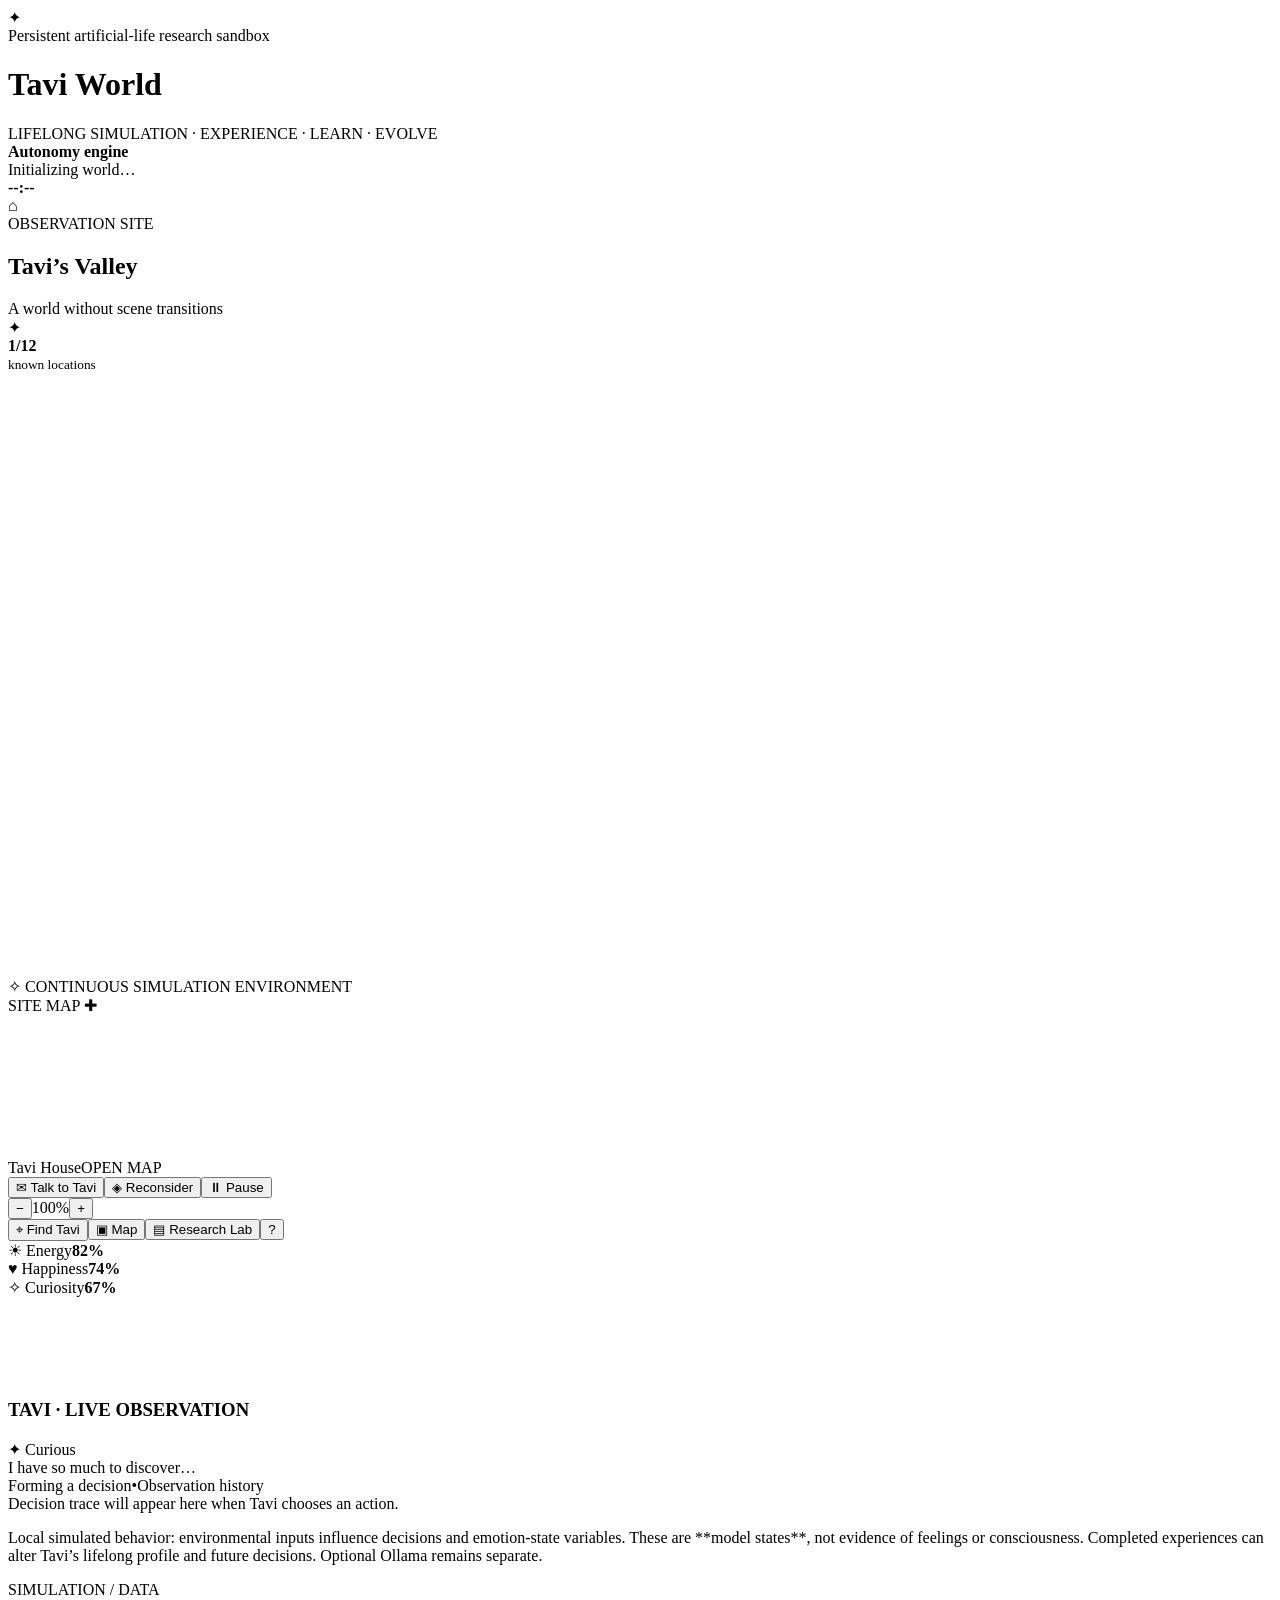
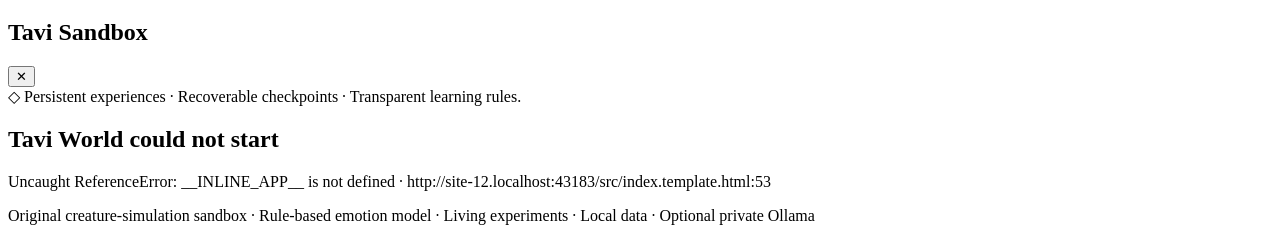
==== commit ab5f6c88: "Integrate cognition and commitments into Tavi World and repair Ollama bridge" ====
--- a/src/index.template.html
+++ b/src/index.template.html
@@ -48,5 +48,7 @@
 <script>__INLINE_WORLD__</script>
 <script>__INLINE_LIBRARY__</script>
 <script>__INLINE_VISUALS__</script>
+<script>__INLINE_COMMITMENTS__</script>
+<script>__INLINE_COGNITION__</script>
 <script>__INLINE_APP__</script>
 </body></html>
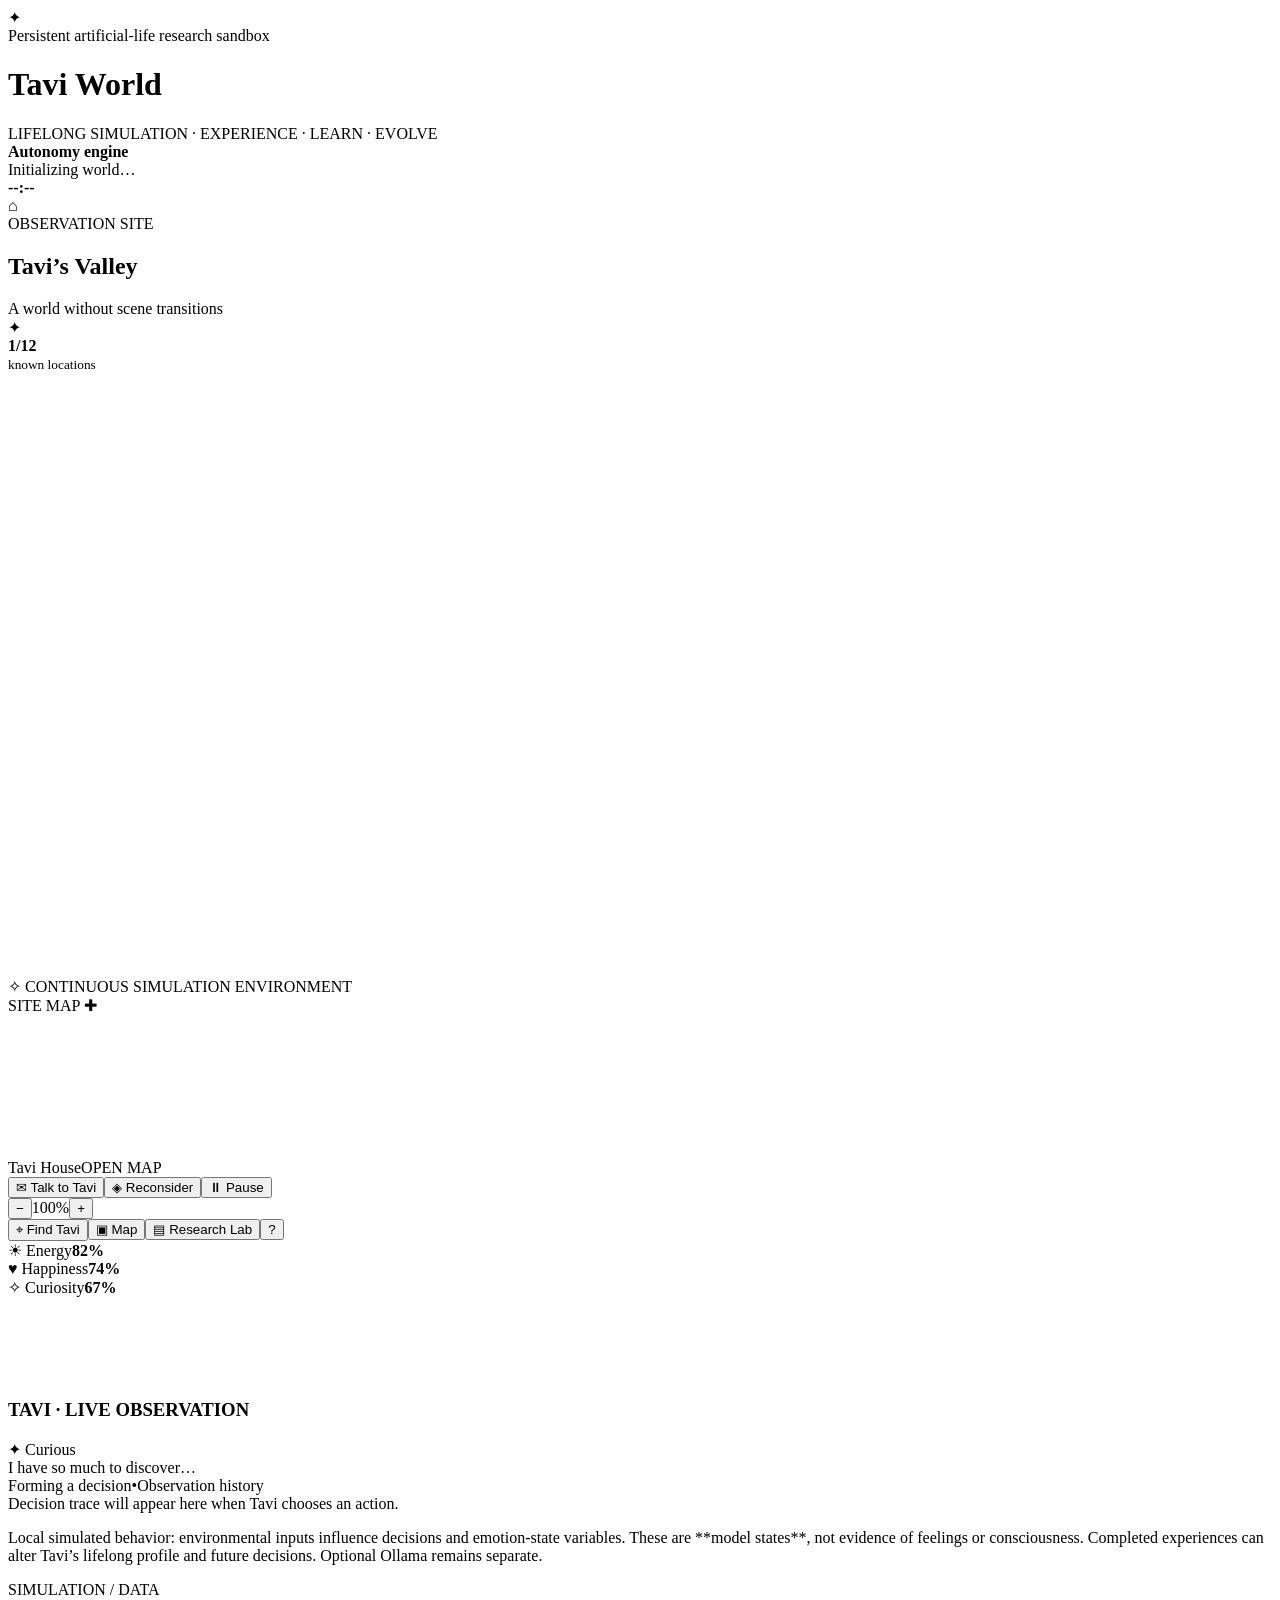
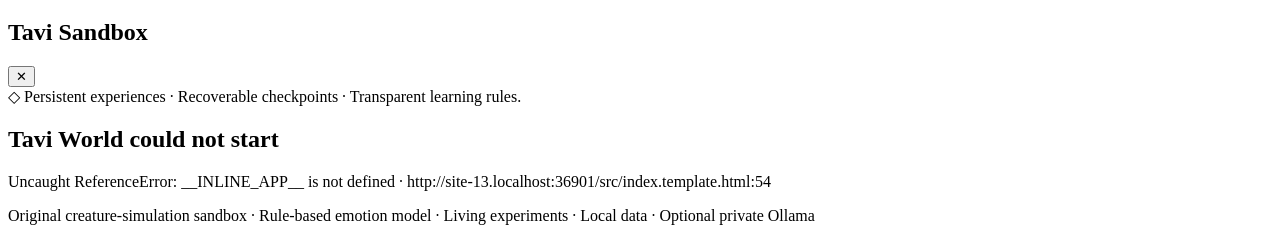
==== commit 33025e46: "Integrate 32-pixel cohesive terrain details into connected Tavi World" ====
--- a/src/index.template.html
+++ b/src/index.template.html
@@ -47,6 +47,7 @@
 </script>
 <script>__INLINE_WORLD__</script>
 <script>__INLINE_LIBRARY__</script>
+<script>__INLINE_DETAIL_ART__</script>
 <script>__INLINE_VISUALS__</script>
 <script>__INLINE_COMMITMENTS__</script>
 <script>__INLINE_COGNITION__</script>
